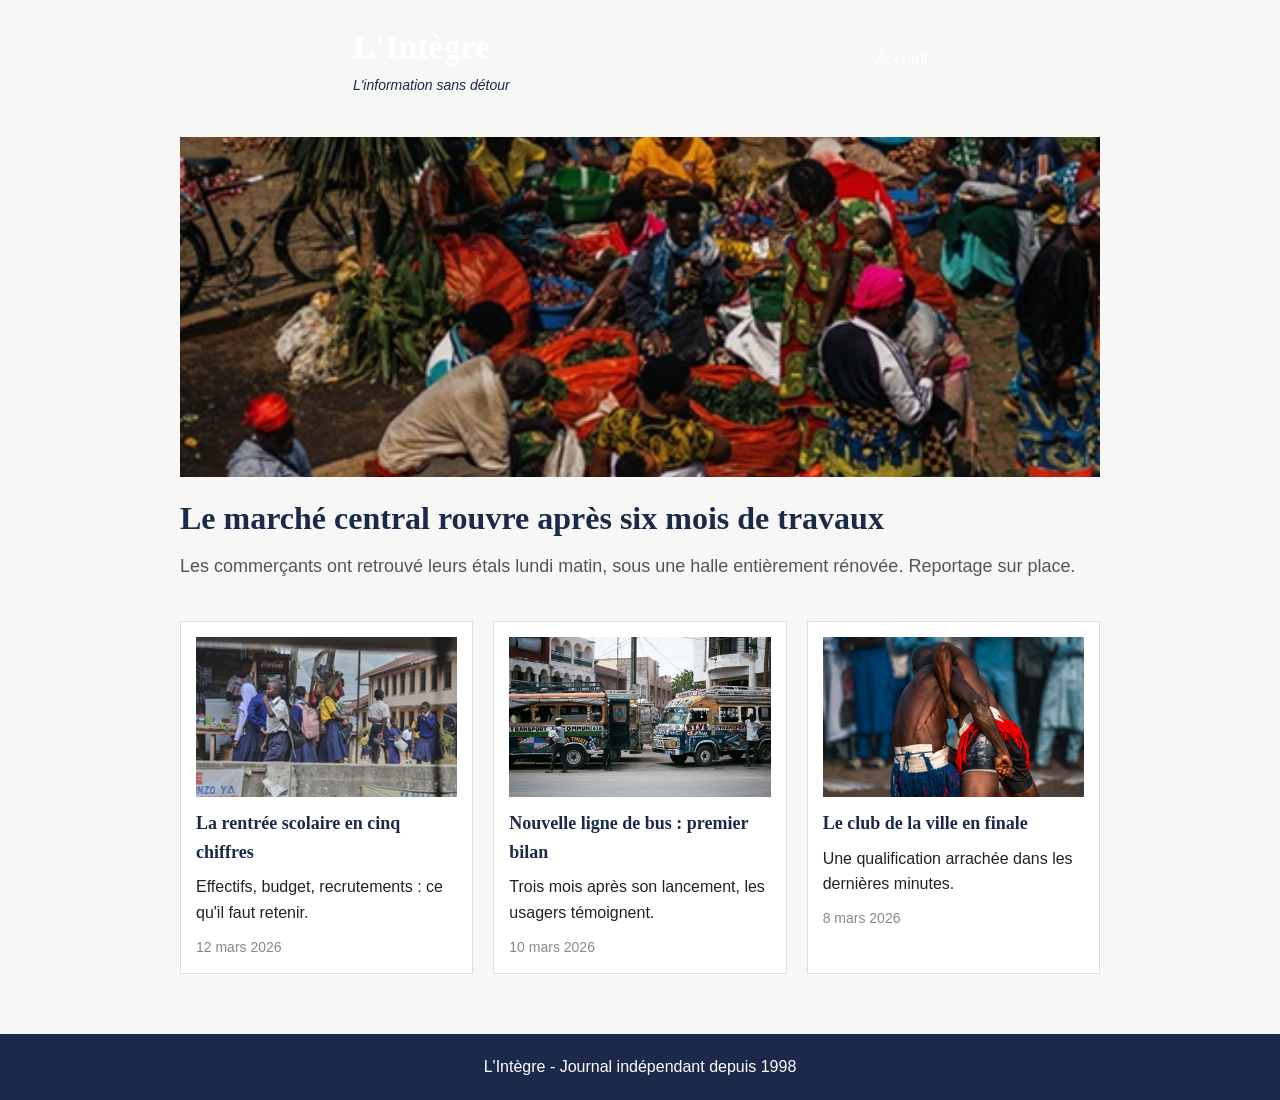
==== index.html @ f71def70 "Ajouter la page d'accueil comme base du projet" ====
<!DOCTYPE html>
<html lang="fr"> 
    <head> 
        <meta charset="utf-8"> 
        <meta name="viewport" content="width=device-width, initial-scale=1"> 
        <title>L'Intègre - Accueil</title> 
        <link rel="stylesheet" href="style.css"> 
    </head> 
    <body> 
      <header class="site-header"> 
        <div class="conteneur entete">
             <div class="marque"> 
                 <h1 class="logo">L'Intègre</h1> 
                 <p class="slogan">L'information sans détour</p> 
             </div>
             <nav class="nav"> 
                <a href="index.html">Accueil</a> 
             </nav> 
        </div>
      </header>
      <main class="conteneur"> 
         <section class="une"> 
             <img src="images/Une.jpg" alt="Le marché central au petit matin">
             <h2> Le marché central rouvre après six mois de travaux </h2>
             <p class="chapo"> Les commerçants ont retrouvé leurs étals lundi matin, sous une halle entièrement rénovée. Reportage sur place.</p>
         </section> 
         <section class="cartes"> 
             <article class="carte"> 
                 <img src="images/article_1.jpg" alt="Une salle de classe"> 
                 <h3>La rentrée scolaire en cinq chiffres</h3> 
                 <p>Effectifs, budget, recrutements : ce qu'il faut retenir.</p> 
                 <p class="date">12 mars 2026</p> 
             </article>
             <article class="carte"> 
                 <img src="images/article_2.jpg" alt="Un bus en ville"> 
                 <h3>Nouvelle ligne de bus : premier bilan</h3> 
                 <p>Trois mois après son lancement, les usagers témoignent.</p> 
                 <p class="date">10 mars 2026</p> 
             </article>
             <article class="carte"> 
                 <img src="images/article_3.png" alt="Un arène de lutte"> 
                 <h3>Le club de la ville en finale</h3> 
                 <p>Une qualification arrachée dans les dernières minutes.</p> 
                 <p class="date">8 mars 2026</p> 
             </article>
         </section>
       </main>
       <footer class="site-footer"> 
         <div class="conteneur">
             <p> L'Intègre - Journal indépendant depuis 1998 </p>
         </div>
       </footer>
    </body>
</html>
---- style.css ----
/* ===== 1. Bases ===== */
* { 
    margin: 0; 
    padding: 0; 
    box-sizing: border-box;
}
body { 
    font-family: Arial, Helvetica, sans-serif; 
    color: #222222; 
    background-color: #F7F7F5; 
    line-height: 1.6;
}
h1, h2, h3 { 
    font-family: Georgia, serif; 
    color: #1B2A4A;
}
img { 
    max-width: 100%; 
    display: block;
}
.conteneur { 
    width: 960px; 
    max-width: 100%; 
    margin: auto; /* c'est cette ligne qui centre le bloc */ 
    padding: 20px;
}
/* ===== 2. En-tête ===== */
.site-header { 
    background-color: /* TODO : bleu nuit */; 
    color: #FFFFFF;
}
.entete { 
   display: flex;
   justify-content: space-around;
   align-items: center;
}
.logo { 
    color: #FFFFFF; 
    font-size: 34px;
}
.slogan { 
    color: #1B2A4A; 
    font-style: italic; 
    font-size: 14px;
}
.nav a { 
    color: #FFFFFF; 
    text-decoration: none;
    margin-left: 20px;
}
.nav a:hover{
    color: #C0392B;
    text-decoration: underline;
}
/* ===== 3. La une ===== */
.une { 
    margin-bottom: 40px;
}
.une img { 
    width: 100%;
    height: 340px; 
    object-fit: cover; /* recadre la photo sans la déformer */
}
.une h2 { 
    font-size: 32px;
    margin-top: 16px;
}
.chapo { 
   font-size: 18px;
   color: #555555;
   margin-top: 8px;
}
/* ===== 4. Les cartes ===== */
.cartes { 
    display: flex;
    gap: 20px;
}
.carte { 
    width: 33.33%; 
    background-color: #FFFFFF; 
    border: 1px, solid, #E0E0E0;
    padding: 15px;
}
.carte img { 
    width: 100%; 
    height: 160px; 
    object-fit: cover;
}
.carte h3 { 
    font-size: 18px; 
    margin: 12px 0 8px 0;
}
.date {
    color: #888888;
    font-size: 14px;
    margin-top: 10px;
}
/* ===== 5. Pied de page ===== */
.site-footer { 
    background-color: #1B2A4A;
    color: white;
    margin-top: 40px;
    text-align: center;
}
@media (max-width: 700px) {
     .entete { 
         flex-direction: column;
         text-align: center;
     } 
     .cartes { 
         flex-direction: column;
     } 
     .une img { 
       height: 200px; 
     } 
     .nav a { 
        margin: 0 10px; 
     }
}
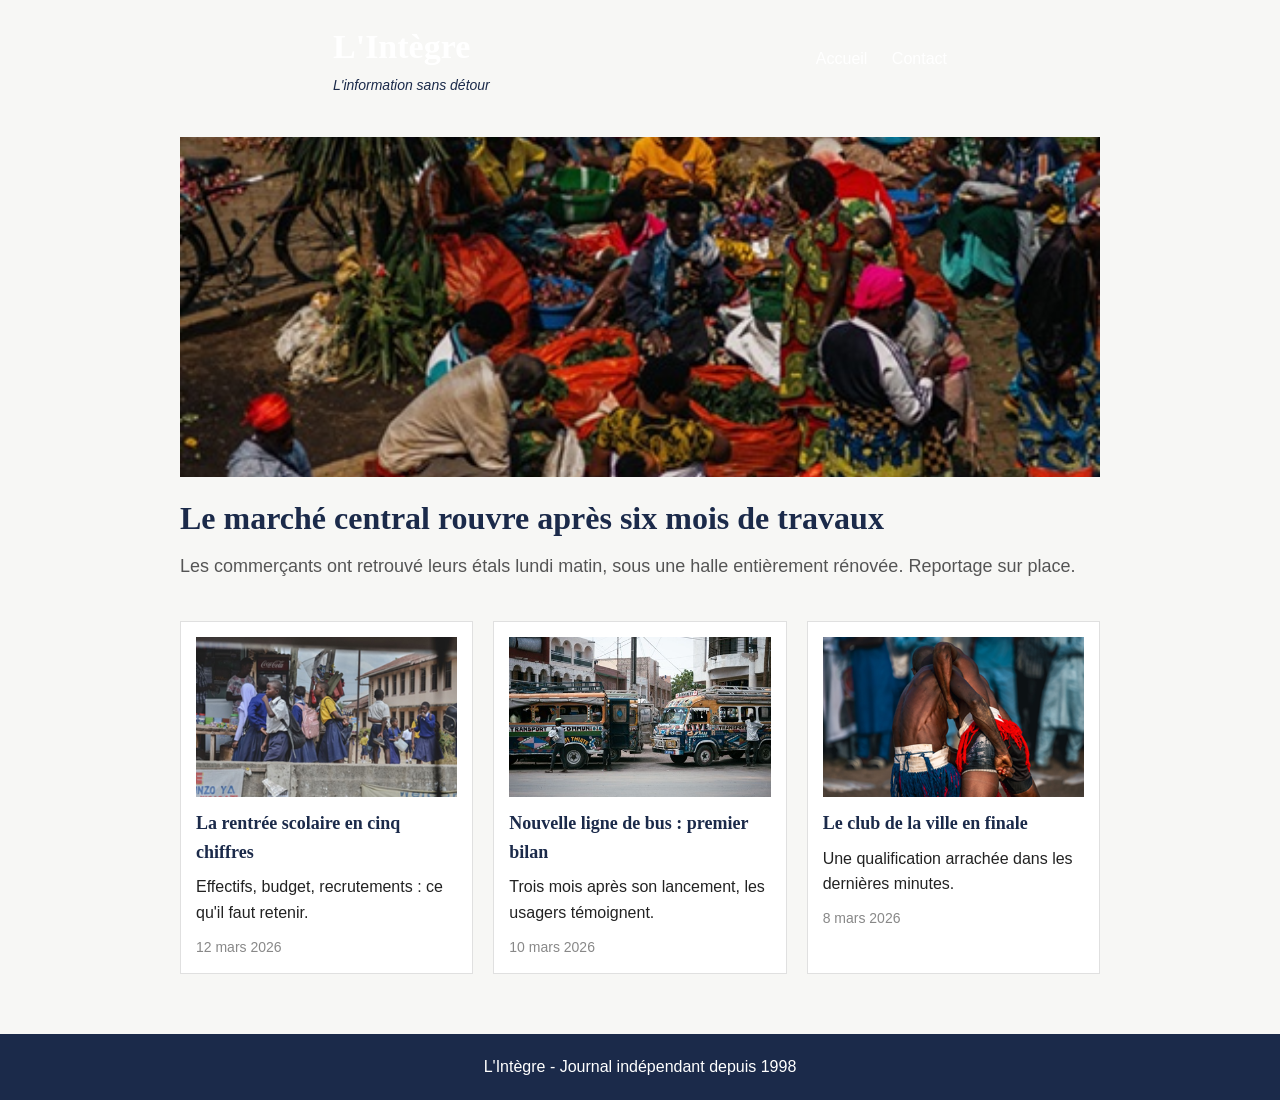
==== commit 1148195f: "Ajouter la page Contact avec formulaire et tarifs" ====
--- a/index.html
+++ b/index.html
@@ -15,6 +15,7 @@
              </div>
              <nav class="nav"> 
                 <a href="index.html">Accueil</a> 
+                <a href="contact.html">Contact</a>
              </nav> 
         </div>
       </header>
--- a/style.css
+++ b/style.css
@@ -116,4 +116,77 @@
      .nav a { 
         margin: 0 10px; 
      }
+}
+
+/* ===== 7. Page Contact ===== */
+.titre-page {
+    font-size: 28px;
+    margin-bottom: 25px;
+    /* TODO : trait rouge sous le titre (border-bottom 3px solid + rouge de la charte, padding-bottom 10px) */
+    border-bottom: 3px solid #C0392B;
+    padding-bottom: 10px;
+}
+
+.formulaire label {
+    /* TODO : chaque label sur sa propre ligne (display), 18px d'espace au-dessus, texte en gras (font-weight) */
+    display: block;
+    margin-top: 18px;
+    font-weight: bold;
+}
+
+.formulaire input,
+.formulaire select,
+.formulaire textarea {
+    width: 100%;
+    padding: 10px;
+    border: 1px solid #CCCCCC;
+    font-family: Arial, sans-serif;
+}
+
+.case label {
+    display: inline;
+    /* le label de la case reste sur la même ligne */
+    font-weight: normal;
+}
+
+.case input {
+    width: auto;
+    /* sinon la case ferait 100% de large */
+}
+
+.bouton {
+    /* TODO : fond rouge de la charte, texte blanc, aucune bordure (border: none), padding 12px 22px, 20px d'espace au-dessus, font-size 16px, et cursor: pointer */
+    background-color: #C0392B;
+    color: #FFFFFF;
+    border: none;
+    padding: 12px 22px;
+    margin-top: 20px;
+    font-size: 16px;
+    cursor: pointer;
+}
+
+/* TODO : au survol du bouton (.bouton:hover), un rouge plus sombre : #96281B */
+.bouton:hover {
+    background-color: #96281B;
+}
+
+.tarifs {
+    width: 100%;
+    border-collapse: collapse;
+    /* fusionne les bordures des cellules */
+    margin-top: 20px;
+}
+
+.tarifs th,
+.tarifs td {
+    /* TODO : bordure 1px solid #CCCCCC, padding 12px, texte aligné à gauche */
+    border: 1px solid #CCCCCC;
+    padding: 12px;
+    text-align: left;
+}
+
+.tarifs th {
+    /* TODO : fond bleu nuit, texte blanc */
+    background-color: #1B2A4A;
+    color: #FFFFFF;
 }
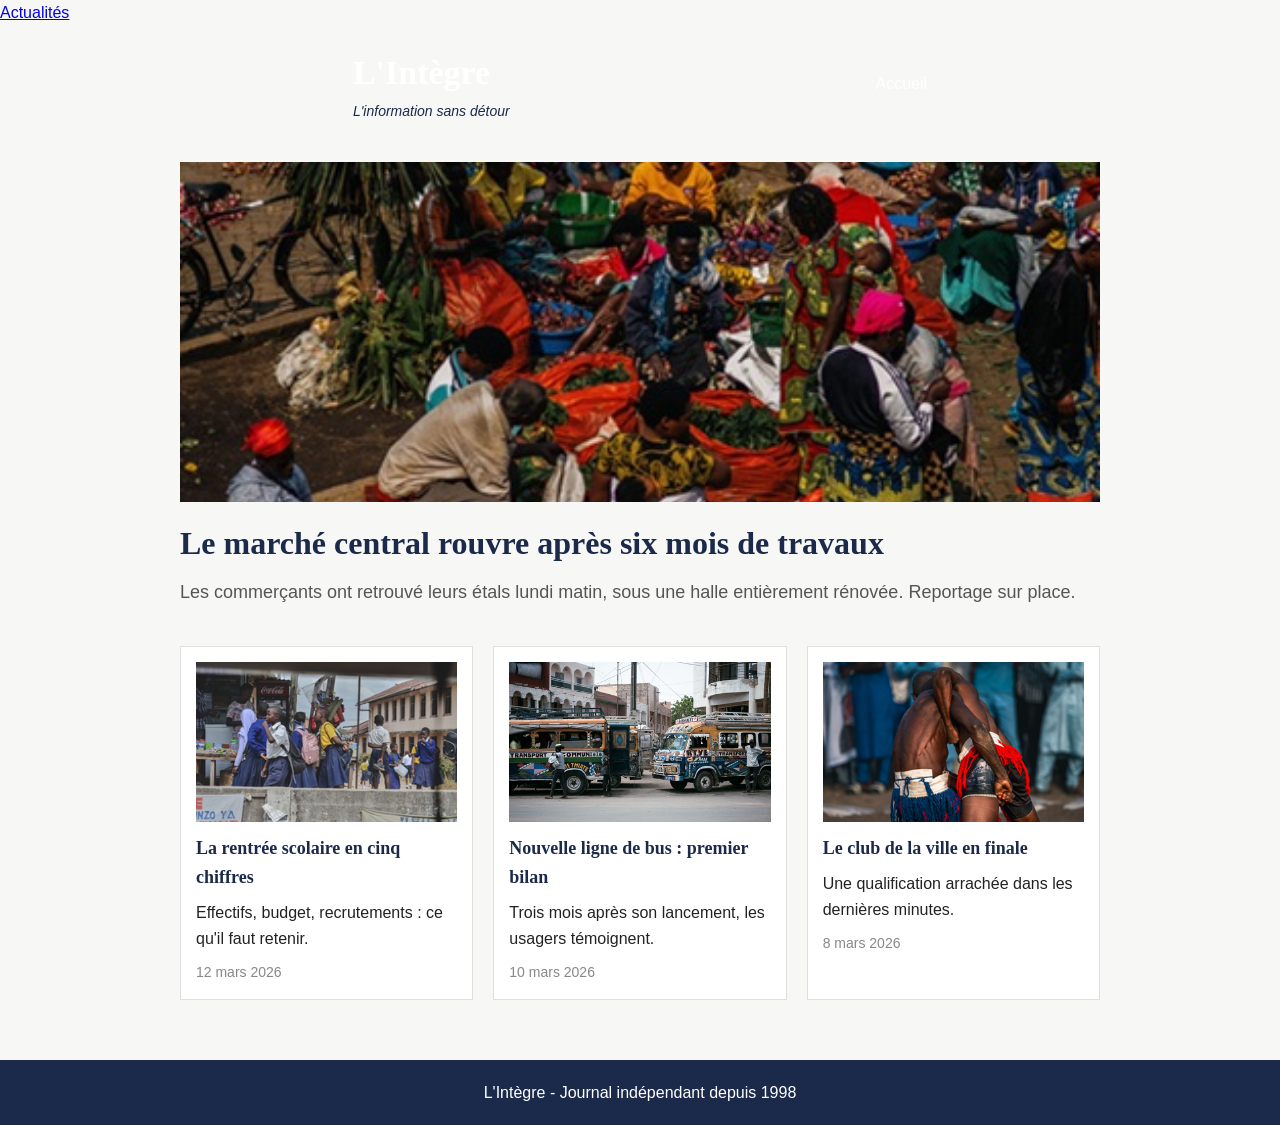
==== commit e7672de0: "Ajouter la page Actualités et son style" ====
--- a/index.html
+++ b/index.html
@@ -4,6 +4,7 @@
         <meta charset="utf-8"> 
         <meta name="viewport" content="width=device-width, initial-scale=1"> 
         <title>L'Intègre - Accueil</title> 
+        <a href="actualites.html">Actualités</a>
         <link rel="stylesheet" href="style.css"> 
     </head> 
     <body> 
@@ -15,7 +16,6 @@
              </div>
              <nav class="nav"> 
                 <a href="index.html">Accueil</a> 
-                <a href="contact.html">Contact</a>
              </nav> 
         </div>
       </header>
--- a/style.css
+++ b/style.css
@@ -117,76 +117,33 @@
         margin: 0 10px; 
      }
 }
-
-/* ===== 7. Page Contact ===== */
-.titre-page {
-    font-size: 28px;
-    margin-bottom: 25px;
-    /* TODO : trait rouge sous le titre (border-bottom 3px solid + rouge de la charte, padding-bottom 10px) */
-    border-bottom: 3px solid #C0392B;
+/* ===== 7. Page Actualités ===== */
+.titre-page { 
+    font-size: 28px; 
+    margin-bottom: 25px; 
+    text-decoration: underline, #C0392B;
+    border-bottom: 3px, #C0392B, solid;
     padding-bottom: 10px;
 }
-
-.formulaire label {
-    /* TODO : chaque label sur sa propre ligne (display), 18px d'espace au-dessus, texte en gras (font-weight) */
-    display: block;
-    margin-top: 18px;
-    font-weight: bold;
+.liste-articles { 
+    display: flex; 
+    flex-wrap: wrap;
+    gap: 20px;
 }
-
-.formulaire input,
-.formulaire select,
-.formulaire textarea {
-    width: 100%;
-    padding: 10px;
-    border: 1px solid #CCCCCC;
-    font-family: Arial, sans-serif;
+.article-item { 
+    width: 48%;
+    background-color: white;
+    border:  1px, solid, #E0E0E0;
+    padding: 15px;
 }
-
-.case label {
-    display: inline;
-    /* le label de la case reste sur la même ligne */
-    font-weight: normal;
+.article-item img { 
+    width: 100%; 
+    height: 180px; 
+    object-fit: cover; 
+    margin-bottom: 10px;
 }
-
-.case input {
-    width: auto;
-    /* sinon la case ferait 100% de large */
-}
-
-.bouton {
-    /* TODO : fond rouge de la charte, texte blanc, aucune bordure (border: none), padding 12px 22px, 20px d'espace au-dessus, font-size 16px, et cursor: pointer */
-    background-color: #C0392B;
-    color: #FFFFFF;
-    border: none;
-    padding: 12px 22px;
-    margin-top: 20px;
-    font-size: 16px;
-    cursor: pointer;
-}
-
-/* TODO : au survol du bouton (.bouton:hover), un rouge plus sombre : #96281B */
-.bouton:hover {
-    background-color: #96281B;
-}
-
-.tarifs {
-    width: 100%;
-    border-collapse: collapse;
-    /* fusionne les bordures des cellules */
-    margin-top: 20px;
-}
-
-.tarifs th,
-.tarifs td {
-    /* TODO : bordure 1px solid #CCCCCC, padding 12px, texte aligné à gauche */
-    border: 1px solid #CCCCCC;
-    padding: 12px;
-    text-align: left;
-}
-
-.tarifs th {
-    /* TODO : fond bleu nuit, texte blanc */
-    background-color: #1B2A4A;
-    color: #FFFFFF;
+@media (max-width: 700px) { 
+    .article-item { 
+        flex-direction: column;
+    }
 }
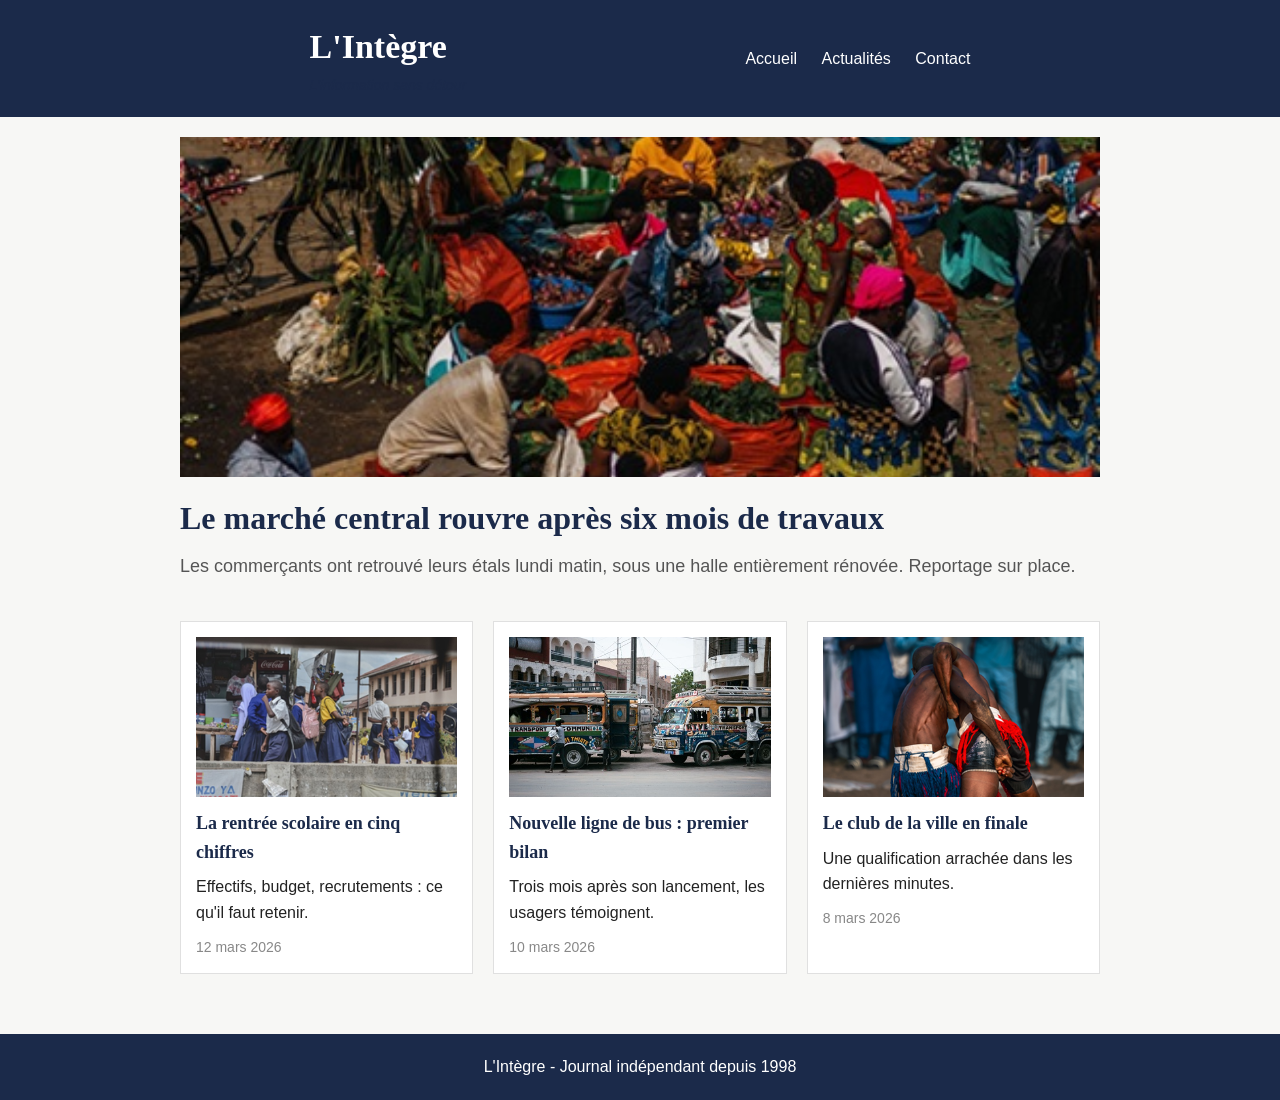
==== commit d9713532: "Resoudre les conflits du menu et de la feuille de style" ====
--- a/index.html
+++ b/index.html
@@ -4,7 +4,6 @@
         <meta charset="utf-8"> 
         <meta name="viewport" content="width=device-width, initial-scale=1"> 
         <title>L'Intègre - Accueil</title> 
-        <a href="actualites.html">Actualités</a>
         <link rel="stylesheet" href="style.css"> 
     </head> 
     <body> 
@@ -16,6 +15,8 @@
              </div>
              <nav class="nav"> 
                 <a href="index.html">Accueil</a> 
+                <a href="actualites.html">Actualités</a>
+                <a href="contact.html">Contact</a>
              </nav> 
         </div>
       </header>
--- a/style.css
+++ b/style.css
@@ -26,7 +26,7 @@
 }
 /* ===== 2. En-tête ===== */
 .site-header { 
-    background-color: /* TODO : bleu nuit */; 
+    background-color: #1B2A4A/* TODO : bleu nuit */; 
     color: #FFFFFF;
 }
 .entete { 
@@ -117,14 +117,81 @@
         margin: 0 10px; 
      }
 }
-/* ===== 7. Page Actualités ===== */
-.titre-page { 
-    font-size: 28px; 
-    margin-bottom: 25px; 
-    text-decoration: underline, #C0392B;
-    border-bottom: 3px, #C0392B, solid;
+
+/* ===== 7. Page Contact ===== */
+.titre-page {
+    font-size: 28px;
+    margin-bottom: 25px;
+    /* TODO : trait rouge sous le titre (border-bottom 3px solid + rouge de la charte, padding-bottom 10px) */
+    border-bottom: 3px solid #C0392B;
     padding-bottom: 10px;
 }
+
+.formulaire label {
+    /* TODO : chaque label sur sa propre ligne (display), 18px d'espace au-dessus, texte en gras (font-weight) */
+    display: block;
+    margin-top: 18px;
+    font-weight: bold;
+}
+
+.formulaire input,
+.formulaire select,
+.formulaire textarea {
+    width: 100%;
+    padding: 10px;
+    border: 1px solid #CCCCCC;
+    font-family: Arial, sans-serif;
+}
+
+.case label {
+    display: inline;
+    /* le label de la case reste sur la même ligne */
+    font-weight: normal;
+}
+
+.case input {
+    width: auto;
+    /* sinon la case ferait 100% de large */
+}
+
+.bouton {
+    /* TODO : fond rouge de la charte, texte blanc, aucune bordure (border: none), padding 12px 22px, 20px d'espace au-dessus, font-size 16px, et cursor: pointer */
+    background-color: #C0392B;
+    color: #FFFFFF;
+    border: none;
+    padding: 12px 22px;
+    margin-top: 20px;
+    font-size: 16px;
+    cursor: pointer;
+}
+
+/* TODO : au survol du bouton (.bouton:hover), un rouge plus sombre : #96281B */
+.bouton:hover {
+    background-color: #96281B;
+}
+
+.tarifs {
+    width: 100%;
+    border-collapse: collapse;
+    /* fusionne les bordures des cellules */
+    margin-top: 20px;
+}
+
+.tarifs th,
+.tarifs td {
+    /* TODO : bordure 1px solid #CCCCCC, padding 12px, texte aligné à gauche */
+    border: 1px solid #CCCCCC;
+    padding: 12px;
+    text-align: left;
+}
+
+.tarifs th {
+    /* TODO : fond bleu nuit, texte blanc */
+    background-color: #1B2A4A;
+    color: #FFFFFF;
+}
+
+/* ===== 8. Page Actualités ===== */
 .liste-articles { 
     display: flex; 
     flex-wrap: wrap;
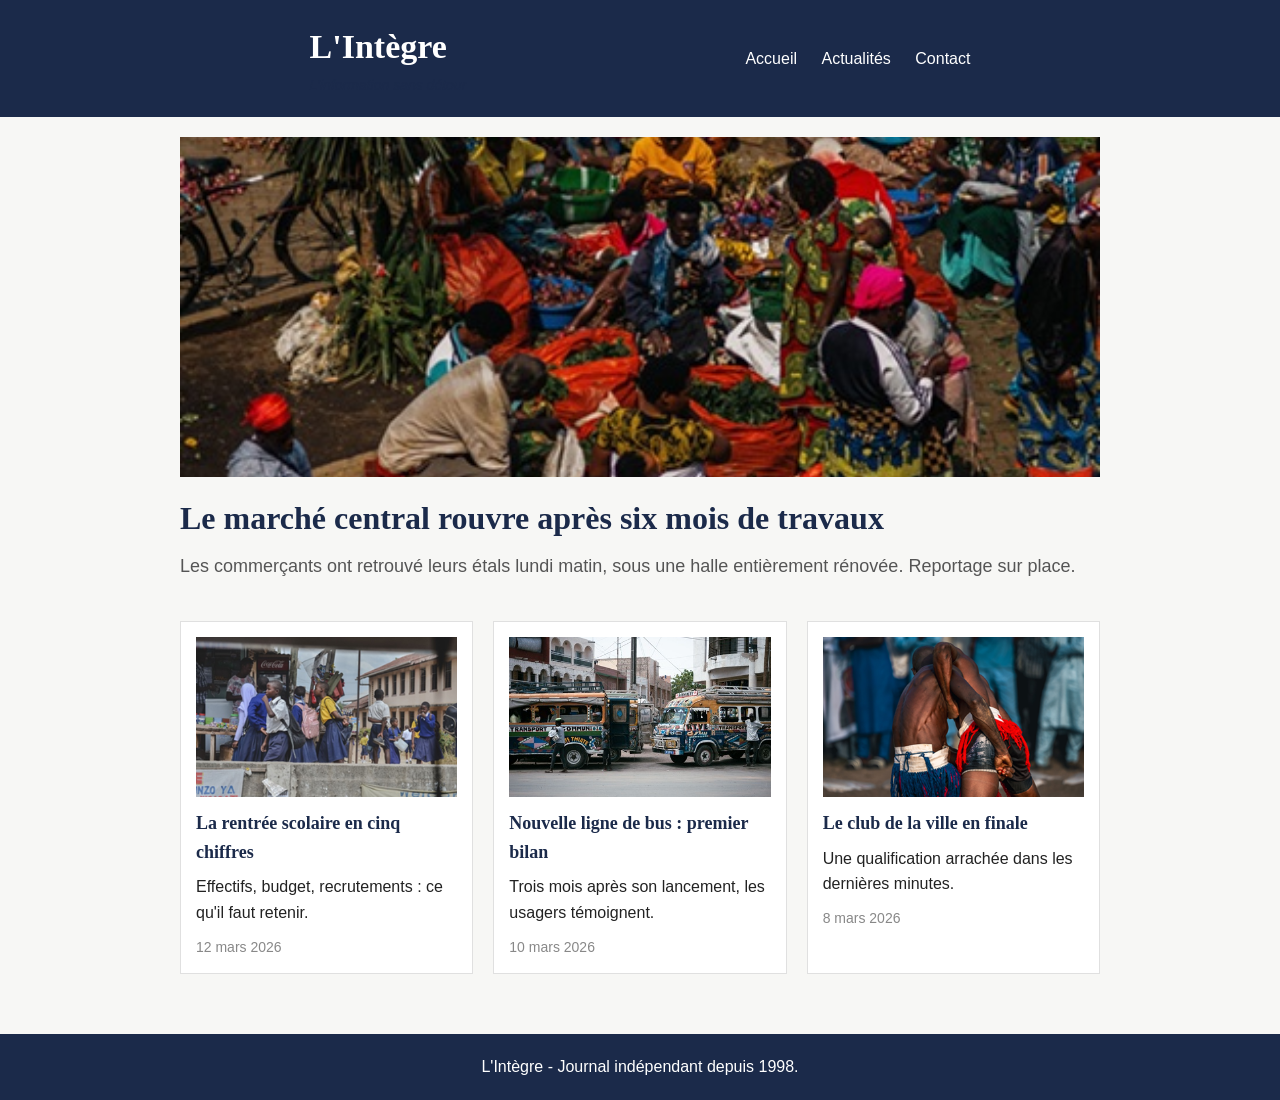
==== commit a38b0eb9: "corriger le pied de page" ====
--- a/index.html
+++ b/index.html
@@ -49,7 +49,7 @@
        </main>
        <footer class="site-footer"> 
          <div class="conteneur">
-             <p> L'Intègre - Journal indépendant depuis 1998 </p>
+             <p> L'Intègre - Journal indépendant depuis 1998.</p>
          </div>
        </footer>
     </body>
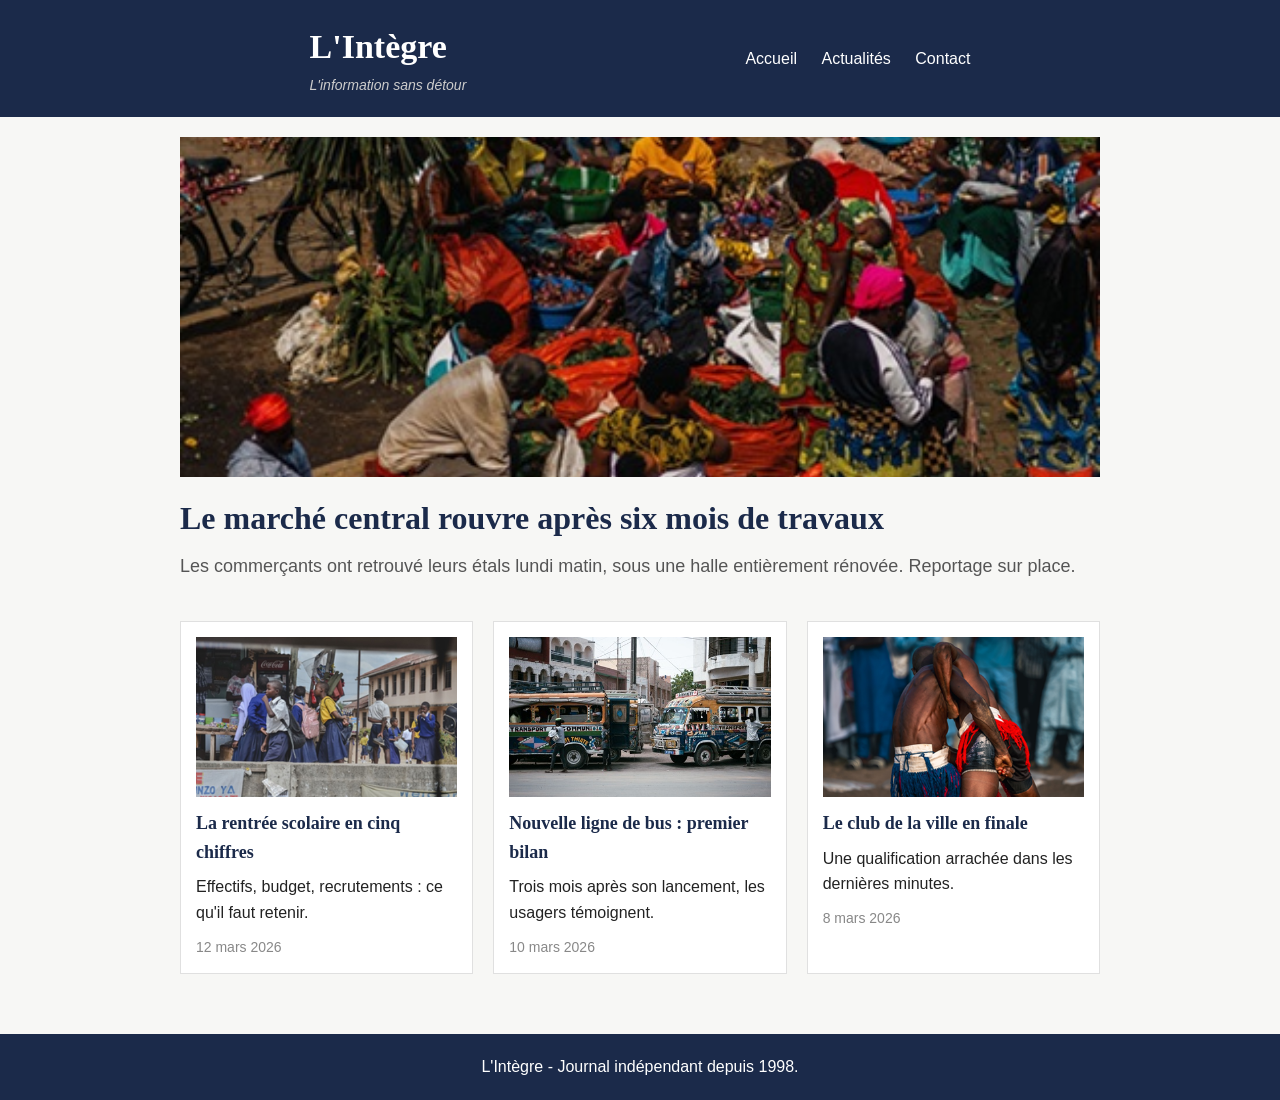
==== commit 532f37e7: "Corriger le pied de page et autre ajout dans le menu" ====
--- a/index.html
+++ b/index.html
@@ -49,7 +49,7 @@
        </main>
        <footer class="site-footer"> 
          <div class="conteneur">
-             <p> L'Intègre - Journal indépendant depuis 1998.</p>
+             <p> L'Intègre - Journal indépendant depuis 1998. </p>
          </div>
        </footer>
     </body>
--- a/style.css
+++ b/style.css
@@ -28,6 +28,10 @@
 .site-header { 
     background-color: #1B2A4A/* TODO : bleu nuit */; 
     color: #FFFFFF;
+}
+.site-header p {
+    color:#CCCCCC;
+    font-style: italic;
 }
 .entete { 
    display: flex;
